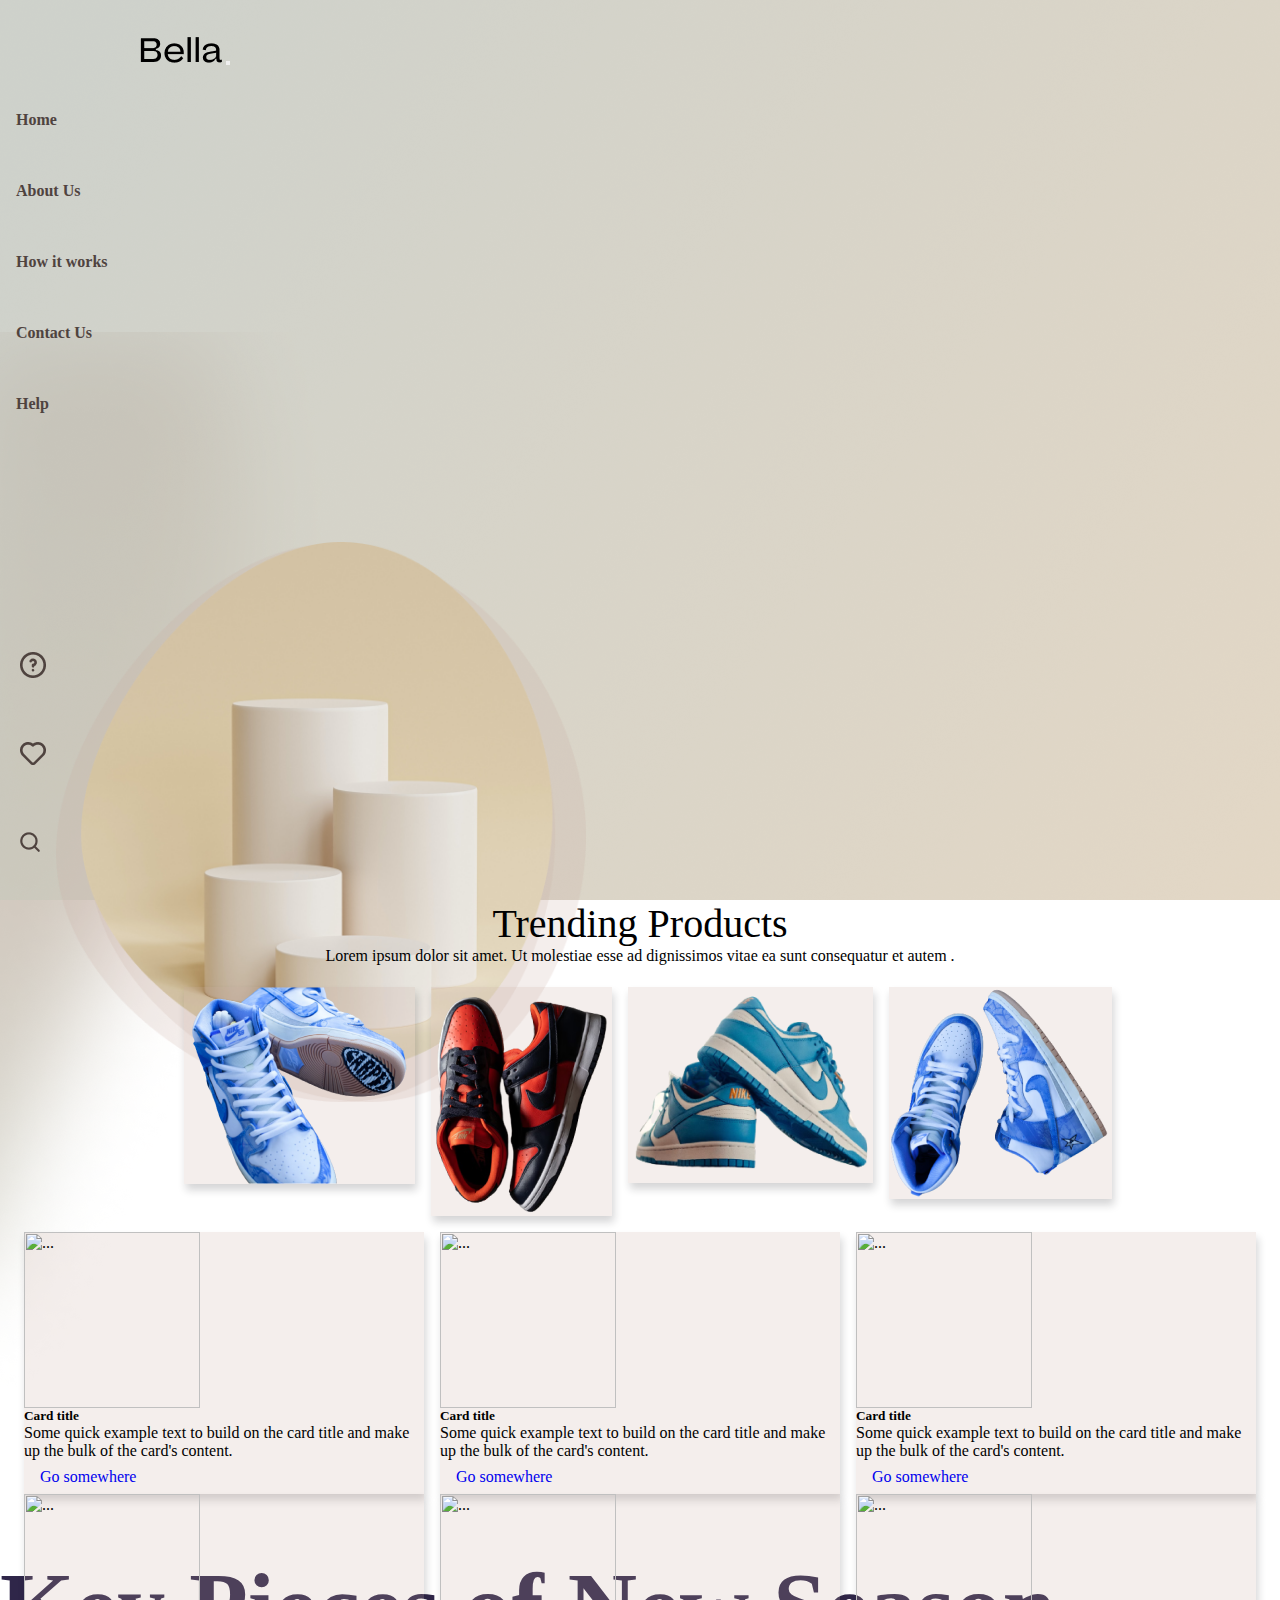
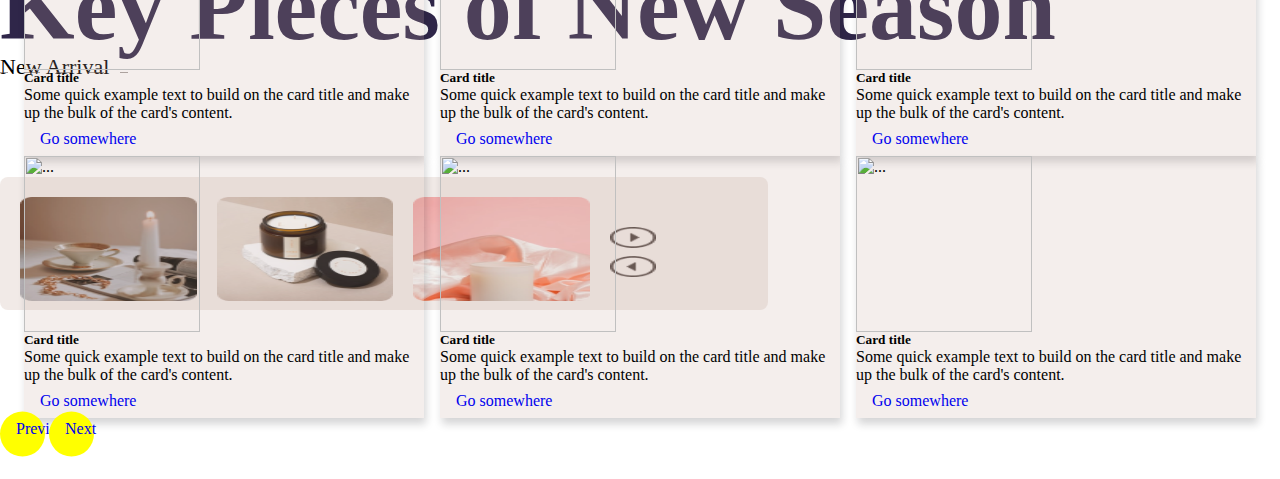
==== Figma-Task-1/index3.html @ 1d89f608 "Initialized" ====
<html lang="en">
<head>
    <meta charset="UTF-8">
    <meta http-equiv="X-UA-Compatible" content="IE=edge">
    <meta name="viewport" content="width=device-width, initial-scale=1.0">
    <link rel="stylesheet" href="./style.css">
<!-- <link href='https://unpkg.com/boxicons@2.1.2/css/boxicons.min.css' rel='stylesheet'> -->
<link href="https://cdn.jsdelivr.net/npm/bootstrap@5.0.2/dist/css/bootstrap.min.css" rel="stylesheet" integrity="sha384-EVSTQN3/azprG1Anm3QDgpJLIm9Nao0Yz1ztcQTwFspd3yD65VohhpuuCOmLASjC" crossorigin="anonymous">
<script src="https://cdn.jsdelivr.net/npm/bootstrap@5.0.2/dist/js/bootstrap.bundle.min.js" integrity="sha384-MrcW6ZMFYlzcLA8Nl+NtUVF0sA7MsXsP1UyJoMp4YLEuNSfAP+JcXn/tWtIaxVXM" crossorigin="anonymous"></script>
<script src="https://cdn.jsdelivr.net/npm/@popperjs/core@2.9.2/dist/umd/popper.min.js" integrity="sha384-IQsoLXl5PILFhosVNubq5LC7Qb9DXgDA9i+tQ8Zj3iwWAwPtgFTxbJ8NT4GN1R8p" crossorigin="anonymous"></script>
<script src="https://cdn.jsdelivr.net/npm/bootstrap@5.0.2/dist/js/bootstrap.min.js" integrity="sha384-cVKIPhGWiC2Al4u+LWgxfKTRIcfu0JTxR+EQDz/bgldoEyl4H0zUF0QKbrJ0EcQF" crossorigin="anonymous"></script>
<link href="http://fonts.cdnfonts.com/css/bigilla" rel="stylesheet">
<link href="http://fonts.cdnfonts.com/css/inter" rel="stylesheet">  
<title>Document</title>
</head>
<body>
<div class="container-fluid">
    <section class="section-bg">
        
        <header class="manu1">
            <nav class="navbar navbar-expand-lg navbar-light ">
                <div class="container-fluid">
                  <img class="bella navbar-brand" src="images/Bella.png">
                  <button style="margin-right:20px" class="navbar-toggler" type="button" data-bs-toggle="collapse" data-bs-target="#navbarSupportedContent" aria-controls="navbarSupportedContent" aria-expanded="false" aria-label="Toggle navigation">
                    <span class="navbar-toggler-icon"></span>
                  </button>
                  <div class="collapse navbar-collapse justify-content-end" id="navbarSupportedContent">
                   
                    <form class="d-flex ml-auto">
                        <ul class=" list navbar-nav  ml-auto">
                            <li class="nav-item">
                                <a class="nav-link" class="home">Home</a>
                              </li>
                            <li class="nav-item">
                                <a class="nav-link" class="about-us">About Us</a>
                              </li>
                              <li class="nav-item">
                                <a class="nav-link" class="reason-why">How it works</a>
                              </li>
        
                              <li class="nav-item">
                                <a class="nav-link" class="contact-us">Contact Us</a>
                              </li>
                              <li class="nav-item">
                                <a class="nav-link" class="help">Help</a>
                              </li>  
                          </ul>
                    </form>
                  </div>
                </div>
              </nav>
        </header>
        <div class="container-fluid">
                <div class="row">
                    <div class="col-xl-6 col-lg-6 col-md-6 col-sm-12 col-12">
                        <div class="section-left">
                            <div class="icon">
                                <div class="question-mark" > <img src="./images/Question.png" alt=""></div>
                                <div class="heart-mark">  <img src="./images/heart.png" alt=""></div>
                                <div class="search-mark"><img src="./images/search.png" alt=""></div>
                               
                              
                                

                            </div>
                            <div>
                                <div ><img class="main-img" src="./images/Group 349.png" alt=""></div>
                                
                            </div>
                            <img class="back-img-1" src="./images/Rectangle 2.png"   alt="">

                        </div>
                     
                    </div>
                   
                    <div class="  col-xl-6 col-lg-6 col-md-6 col-sm-12 col-12"> 
                        <div class="main-title">
                            <p>
                                Key Pieces of New Season
                            </p>
                        </div>
                        <!-- <img class="back-img-2" src="./images/backimg2.png" alt=""> -->
                        <div class="new-arrival">
                            <p>New Arrival</p>
                        </div>
                        <img class="line" src="./images/Line.png" alt="">
                        <div class="image3">
                            <img class="img1" src="./images/unsplash_8WC3ibi7MTg.png" alt="">
                            <img class="img2" src="./images/unsplash_B0G8xzwTVWc.png"  alt="">
                            <img class="img3" src="./images/unsplash_QftN8ELlGwo.png" alt="">
                            <img class="img4" src="./images/Group.png" alt="">
                        
                        </div>
                        
                    </div>
                </div>
        </div>
    </section>
</div>

<div class="container main2">
  <p class="trend-heading">Trending Products</p>
  <p class="trend-paragraph">Lorem ipsum dolor sit amet. Ut molestiae esse ad dignissimos vitae ea sunt consequatur et autem .</p>
</div>

<div class="cards-wrapper"> 
  <div class="card"></div>
  <div class="cards">
    <img class="card" src="./images/shoes1.png" class="card-img-top" alt="...">
   
  </div>
  <div class="cards">
    <img class="card" src="./images/shoes2.png" class="card-img-top" alt="...">
    
  </div>
  <div class="cards">
    <img class="card" src="./images/shoes3.png" class="card-img-top" alt="...">
    
  </div>
  <div class="cards">
    <img class="card" src="./images/shoes4.png" class="card-img-top" alt="...">
   
  </div>
</div>





<div id="carouselExampleControls" class="carousel slide" data-ride="carousel">
  <div class="carousel-inner">
    <div class="carousel-item active">
      <div class="cards-wrapper">
      <div class="card">
        <img src="..." class="card-img-top" alt="...">
        <div class="card-body">
          <h5 class="card-title">Card title</h5>
          <p class="card-text">Some quick example text to build on the card title and make up the bulk of the card's content.</p>
          <a href="#" class="btn btn-primary">Go somewhere</a>
        </div>
      </div>
      <div class="card d-none d-md-block">
        <img src="..." class="card-img-top" alt="...">
        <div class="card-body">
          <h5 class="card-title">Card title</h5>
          <p class="card-text">Some quick example text to build on the card title and make up the bulk of the card's content.</p>
          <a href="#" class="btn btn-primary">Go somewhere</a>
        </div>
      </div>
      <div class="card d-none d-md-block">
        <img src="..." class="card-img-top" alt="...">
        <div class="card-body">
          <h5 class="card-title">Card title</h5>
          <p class="card-text">Some quick example text to build on the card title and make up the bulk of the card's content.</p>
          <a href="#" class="btn btn-primary">Go somewhere</a>
        </div>
      </div>
    </div>
    </div>
    <div class="carousel-item">
      <div class="cards-wrapper">
        <div class="card">
          <img src="..." class="card-img-top" alt="...">
          <div class="card-body">
            <h5 class="card-title">Card title</h5>
            <p class="card-text">Some quick example text to build on the card title and make up the bulk of the card's content.</p>
            <a href="#" class="btn btn-primary">Go somewhere</a>
          </div>
        </div>
        <div class="card d-none d-md-block">
          <img src="..." class="card-img-top" alt="...">
          <div class="card-body">
            <h5 class="card-title">Card title</h5>
            <p class="card-text">Some quick example text to build on the card title and make up the bulk of the card's content.</p>
            <a href="#" class="btn btn-primary">Go somewhere</a>
          </div>
        </div>
        <div class="card d-none d-md-block">
          <img src="..." class="card-img-top" alt="...">
          <div class="card-body">
            <h5 class="card-title">Card title</h5>
            <p class="card-text">Some quick example text to build on the card title and make up the bulk of the card's content.</p>
            <a href="#" class="btn btn-primary">Go somewhere</a>
          </div>
        </div>
      </div>
    </div>
    <div class="carousel-item">
      <div class="cards-wrapper">
        <div class="card">
          <img src="..." class="card-img-top" alt="...">
          <div class="card-body">
            <h5 class="card-title">Card title</h5>
            <p class="card-text">Some quick example text to build on the card title and make up the bulk of the card's content.</p>
            <a href="#" class="btn btn-primary">Go somewhere</a>
          </div>
        </div>
        <div class="card d-none d-md-block">
          <img src="..." class="card-img-top" alt="...">
          <div class="card-body">
            <h5 class="card-title">Card title</h5>
            <p class="card-text">Some quick example text to build on the card title and make up the bulk of the card's content.</p>
            <a href="#" class="btn btn-primary">Go somewhere</a>
          </div>
        </div>
        <div class="card d-none d-md-block">
          <img src="..." class="card-img-top" alt="...">
          <div class="card-body">
            <h5 class="card-title">Card title</h5>
            <p class="card-text">Some quick example text to build on the card title and make up the bulk of the card's content.</p>
            <a href="#" class="btn btn-primary">Go somewhere</a>
          </div>
        </div>
      </div>
    </div>
  </div>
  <a class="carousel-control-prev" href="#carouselExampleControls" role="button" data-slide="prev">
    <span class="carousel-control-prev-icon" aria-hidden="true"></span>
    <span class="sr-only">Previous</span>
  </a>
  <a class="carousel-control-next" href="#carouselExampleControls" role="button" data-slide="next">
    <span class="carousel-control-next-icon" aria-hidden="true"></span>
    <span class="sr-only">Next</span>
  </a>
</div>


</body>
</html>
---- Figma-Task-1/style.css ----
* {
    margin: 0;
    padding: 0;
    box-sizing: border-box;
}
body{
    overflow-x: hidden;
}
@font-face {
    font-family: 'Inter';
    font-style: normal;
    font-weight: 400;
    src: local('Inter'), url('https://fonts.cdnfonts.com/s/19795/Inter-Regular.woff') format('woff');
}

@font-face {
    font-family: 'Inter';
    font-style: italic;
    font-weight: 400;
    src: local('Inter'), url('https://fonts.cdnfonts.com/s/19795/Inter-Italic.woff') format('woff');
}

@font-face {
    font-family: 'Inter';
    font-style: normal;
    font-weight: 100;
    src: local('Inter'), url('https://fonts.cdnfonts.com/s/19795/Inter-Thin-BETA.woff') format('woff');
}

@font-face {
    font-family: 'Bigilla';
    font-style: normal;
    font-weight: 400;
    src: local('Bigilla'), url('https://fonts.cdnfonts.com/s/34031/Bigilla.woff') format('woff');
}

@font-face {
    font-family: 'Bigilla';
    font-style: normal;
    font-weight: 700;
    src: local('Bigilla'), url('https://fonts.cdnfonts.com/s/34031/Bigilla-Bold.woff') format('woff');
}


.section-bg {
    background-image: url('./images/background.png');
    height: 900px;
  

}
.manu1{
padding-top: 37px;
}
.bella{
    margin-left:140px;
}
.rect{
    margin-top: -800px;
    z-index:1;
}

.section-left {
    display: flex;


}

.list {
    margin-right: 140px;
    
    
}
.list li{
    color:yellow;
}
.icon {
    margin-top: 160px;
    margin-left: 20px;

}

.question-mark {
    padding-top: 70px;
    padding-bottom: 45px;
    width: 26px;
    height: 26px
}

.heart-mark {
    padding-top: 45px;
    padding-bottom: 45px;
    width: 26px;
    height: 26px
}

.search-mark {
    padding-top: 45px;
    padding-bottom: 45px;
    width: 26px;
    height: 26px
}

.main-img {
    width: 530px;
    height: 560px;
    margin-left: 10px;
    margin-top: 120px;
}
.back-img-1{
    z-index: -1;
    margin-left: -620px;
    margin-top: -90px;
}
.back-img-2{
    z-index: -1;
    margin-top: -490px;
}
.main-title p {


    font-family: 'Bigilla';
    font-style: normal;
    font-weight: 700;
    font-size: 96px;
    line-height: 100px;
    margin-top: 160px;
    margin-left: 0px;

    /* or 104% */


    color: #2F2649;
}

.main2{
    text-align: center;
}
.trend-heading{
    font-size: 40px;
    font-family: 'Brasley';
}
.new-arrival p {
    width: 131px;
    height: 20px;
    font-family: 'Inter';
    font-style: normal;
    font-weight: 400;
    font-size: 22px;
    line-height: 20px;
    margin-left: 0px;
    
}
.trend-paragraph{
    font-family: 'Brasley';
font-style: normal;
font-size: 16px;

height: 40px;
text-align: center;
}
.nav-link {
    font-family: 'Montserrat';
font-style: normal;
font-weight: 700;
font-size: 16px;
line-height: 20px;
padding-top: 43px;
color: #4F433F !important; 

}
.nav-item{
    align-items: center;
}
.image3 {
    background: rgba(200, 172, 161, 0.26);
    border-radius: 8px;
    width: 60%;
    height: 133px;
    border-radius: 8px;
    display: flex;
    margin-left: 0px;
    margin-top: 100px;
}


.img1 {
    width: 23%;
    height: 104px;
    margin-top: 20px;
    margin-left: 20px
}
.line{
    margin-top: -5px;
   
}
.img2 {
    width: 23%;
    height: 104px;
    margin-top: 20px;
    margin-left: 20px
}

.img3 {
    width: 23%;
    height: 104px;
    margin-top: 20px;
    margin-left: 20px
}
.img4{
    width: 6%;
    height:50px;
    margin-top: 50px;
    margin-left: 20px
}
.container-fluid{
    width: 100%;
    padding-right: var(--bs-gutter-x, 0) !important;
    padding-left: var(--bs-gutter-x, 0) !important;
    margin-right: 0 !important;
    margin-left: 0 !important;
}
@media only screen and (max-width: 600px) {
    
.image3 {
    background: rgba(200, 172, 161, 0.26);
    border-radius: 8px;
    width: 90%;
    height: 143px;
    border-radius: 8px;
    display: flex;
    margin-left: 30px;
}
    .img1 {
        width: 24%;
        height: 104px;
        top: 620px;
        left: 782px;
        margin-top: 20px;
        margin-left: 20px
    }
    
    .img2 {
        width: 24%;
        height: 104px;
        top: 620px;
        left: 919px;
        margin-top: 20px;
        margin-left: 20px;
    }
    
    .img3 {
        width: 24%;
        height: 104px;
        top: 620px;
        left: 1056px;
        margin-top: 20px;
        margin-left: 20px;
    }
    .img4{
        width: 5%;
        height: 60px;
        margin-top: 40px;
        margin-left: 20px;
    }
    .new-arrival p{
        margin-left:30px
    }
    .main-img{

        width:300px;
        height:200px;
        margin-top: 30px;
        margin-left:-0.6px;
        padding-left:30px
    }
    .icon{
        margin-top: -20px;
        margin-left: 30px;
    }
    .line{
        margin-left: 30px;
    }
    .main-title{
        margin-top: -170px;
        margin-left: 30px;
    }
    .main-title p {


        font-family: 'Bigilla';
        font-style: normal;
        font-weight: 700;
        font-size: 66px;
        line-height: 60px;
        margin-top: 237px;
        margin-left: 0px;
    
        /* or 104% */
    
    
        color: #2F2649;
    }
    .back-img-1{
        display: none;
    }
    .back-img-2{
        display: none;
    }
    
}

.card{
    background: rgba(200, 172, 161, 0.2);
border-radius: 8px;
}

.cards-wrapper {
    display: flex;
    justify-content: center;
  }
  .card img {
    max-width: 100%;
    max-height: 100%;
  }

  .card {
    margin: 0 0.5em;
    box-shadow: 2px 6px 8px 0 rgba(22, 22, 26, 0.18);
    border: none;
    border-radius: 0;
  }
  .carousel-inner {
    padding: 1em;
  }

  .carousel-control-prev,
.carousel-control-next {
  background-color: yellow;
  width: 5vh;
  height: 5vh;
  border-radius: 50%;
  top: 50%;
  transform: translateY(-50%);
}
@media (min-width: 768px) {
    .card img {
      height: 11em;
    }
 }


 a {
    text-decoration: none;
    display: inline-block;
    padding: 8px 16px;
  }
  
  a:hover {
    background-color: #ddd;
    color: black;
  }
  
  .previous {
    background-color: #f1f1f1;
    color: black;
  }
  
  .next {
    background-color: #04AA6D;
    color: white;
  }
  
  .round {
    border-radius: 50%;
  }
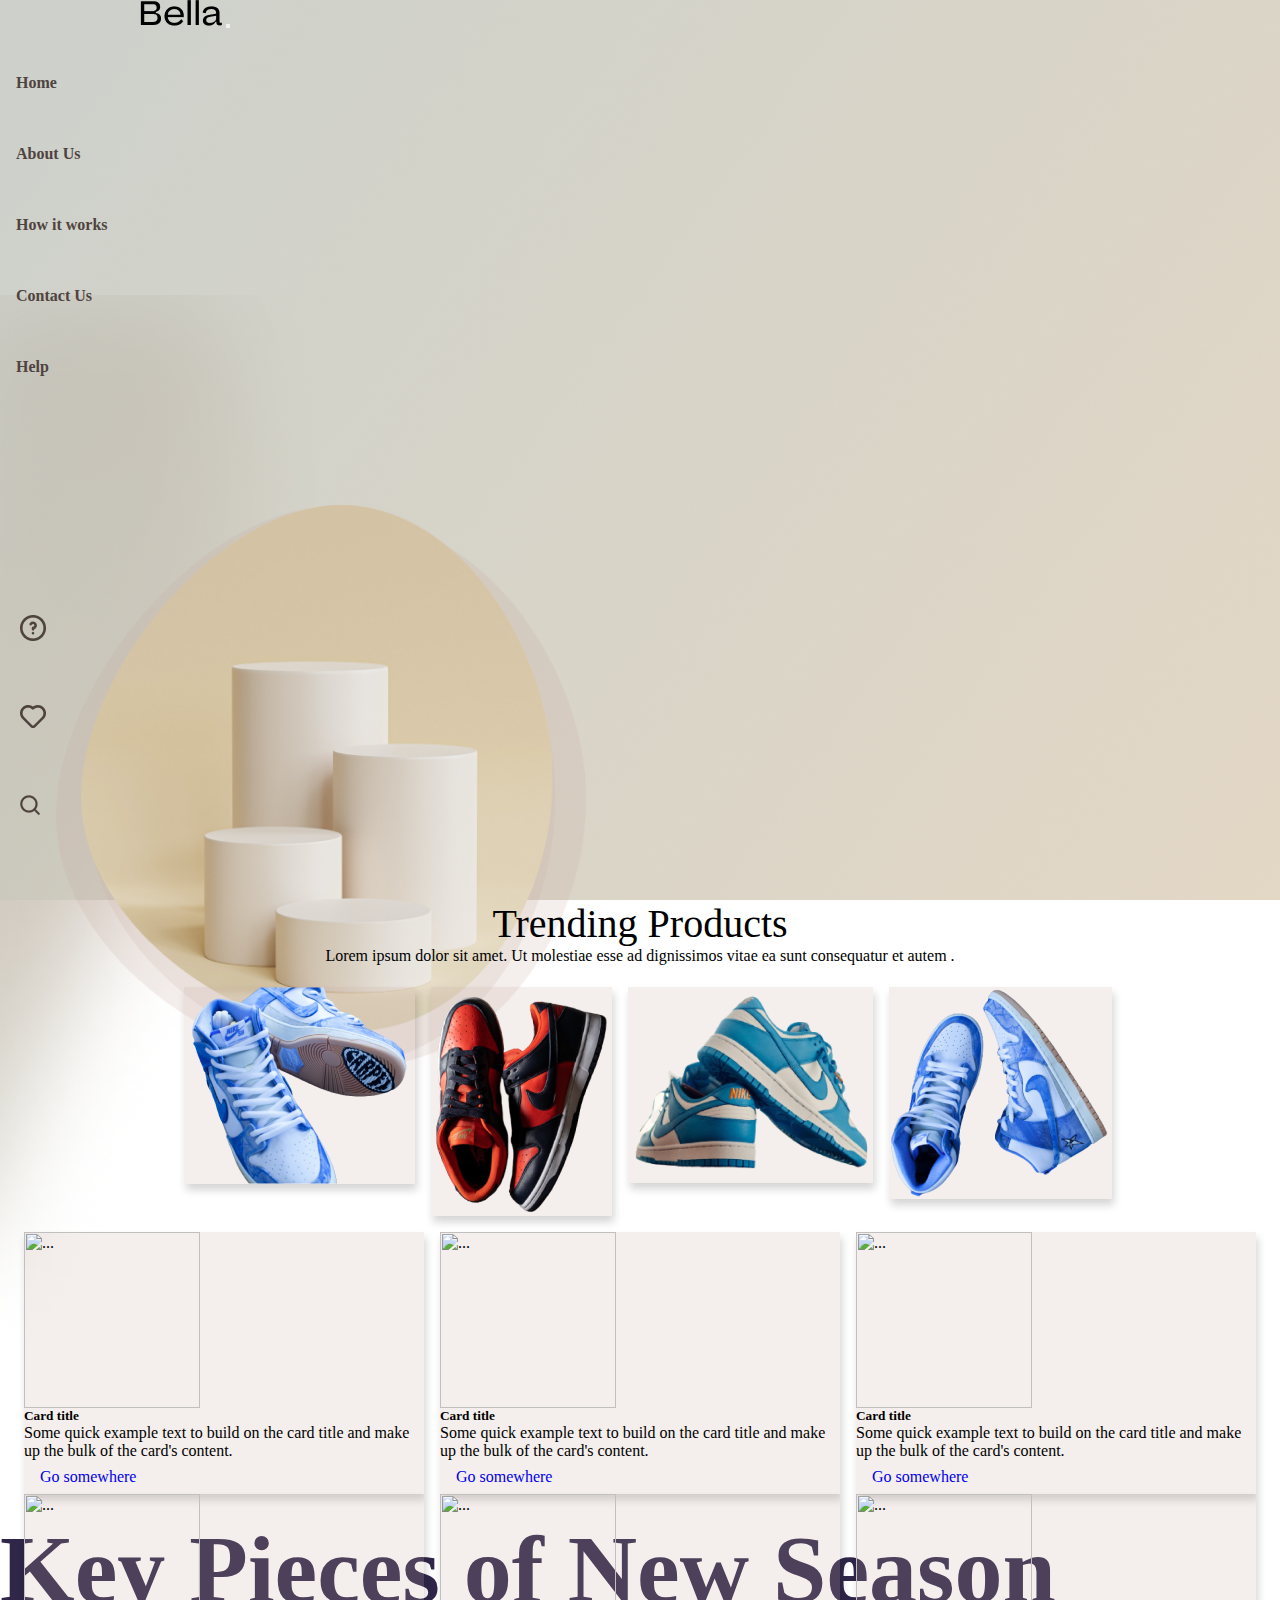
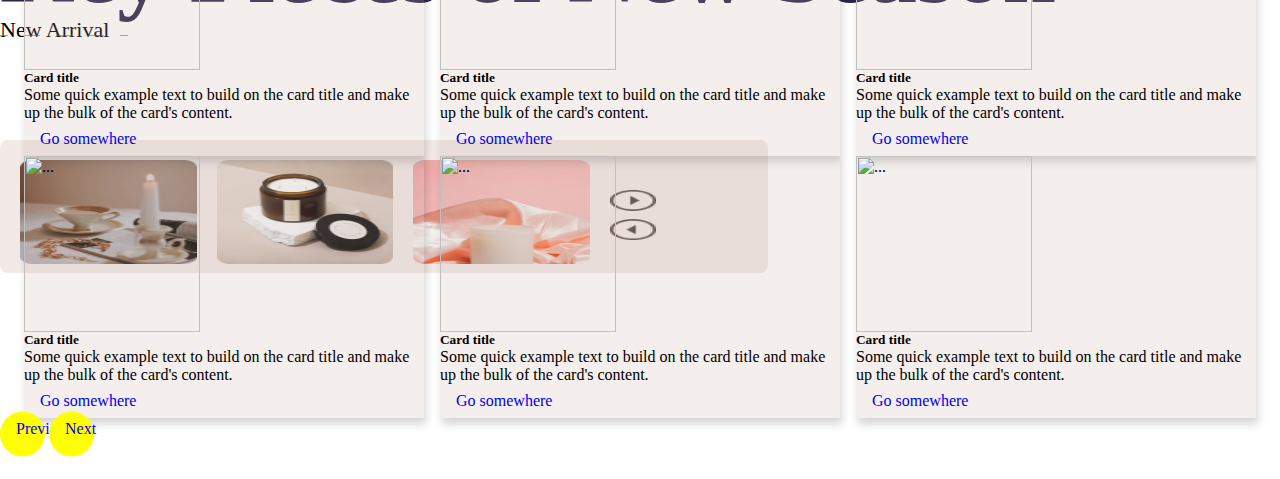
==== commit 05962b98: "Fixed" ====
--- a/Figma-Task-1/index3.html
+++ b/Figma-Task-1/index3.html
@@ -17,7 +17,7 @@
 <div class="container-fluid">
     <section class="section-bg">
         
-        <header class="manu1">
+        <header class="top-menu">
             <nav class="navbar navbar-expand-lg navbar-light ">
                 <div class="container-fluid">
                   <img class="bella navbar-brand" src="images/Bella.png">
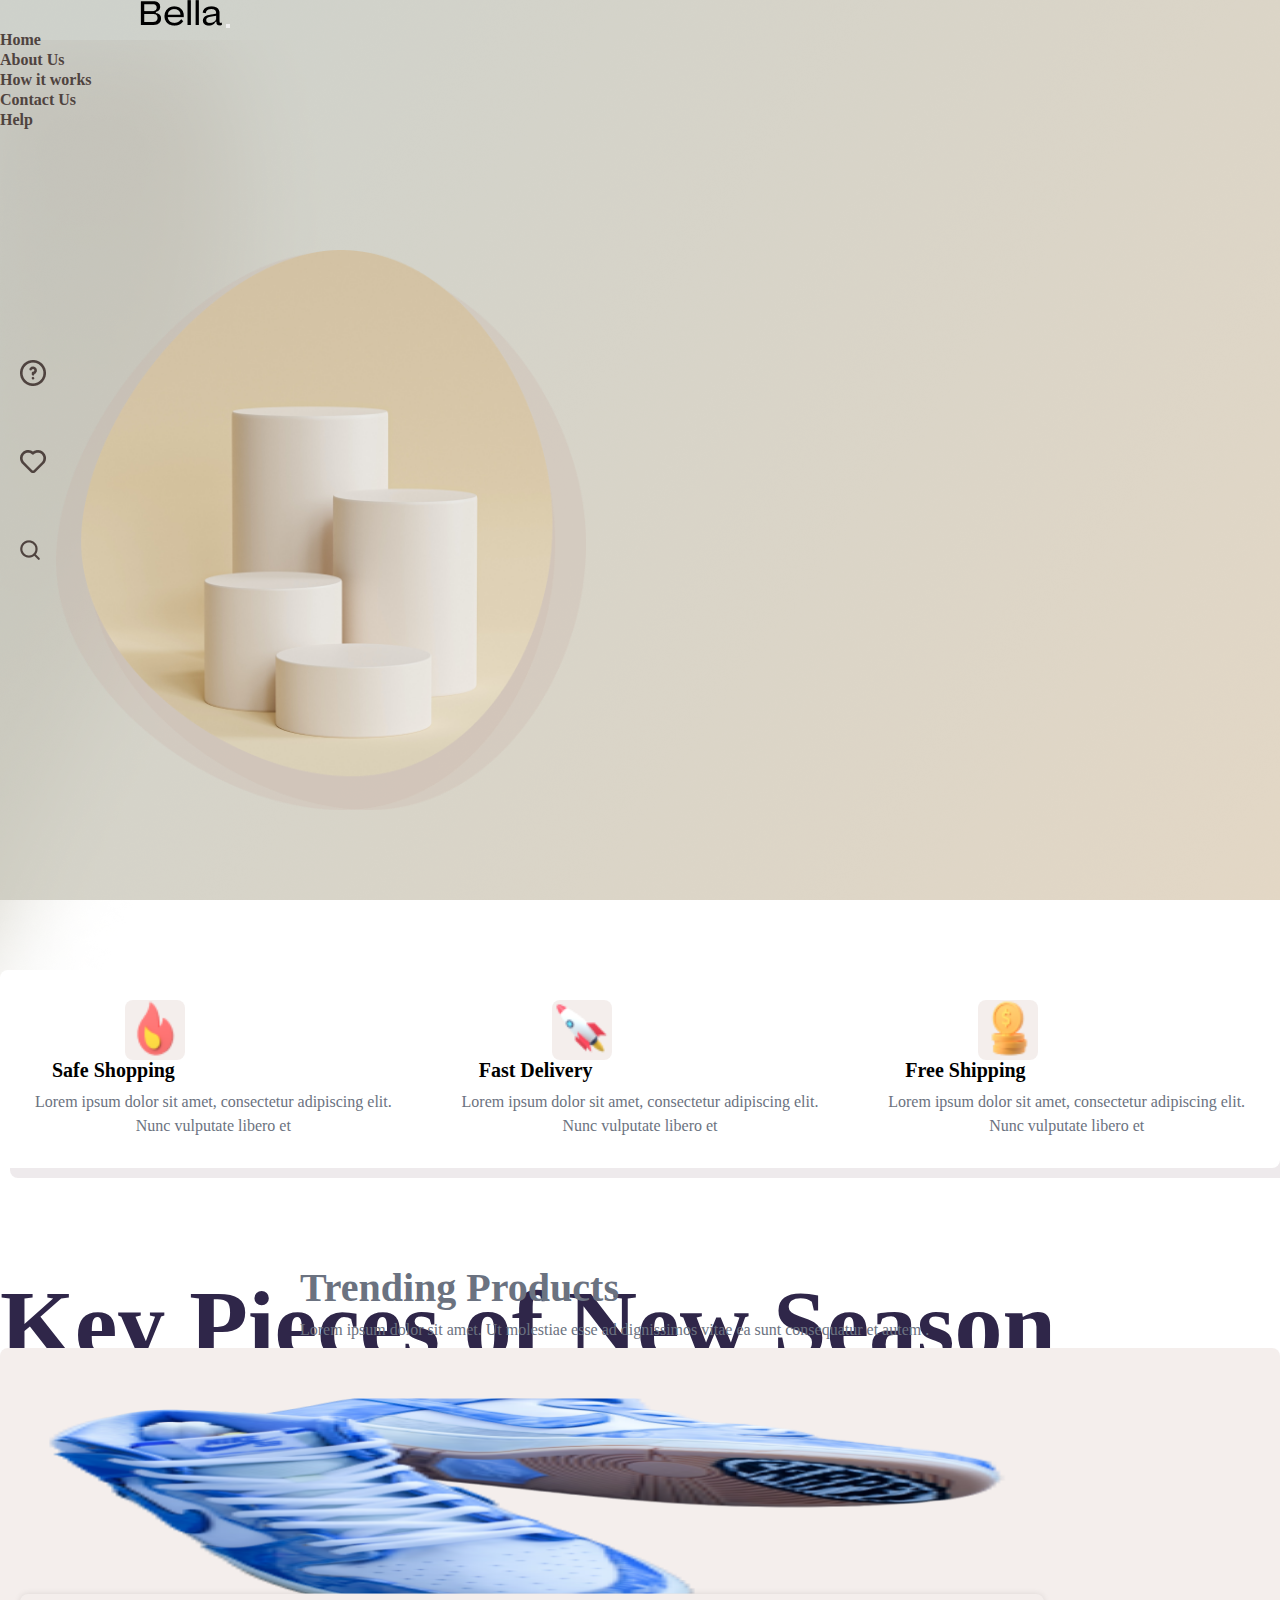
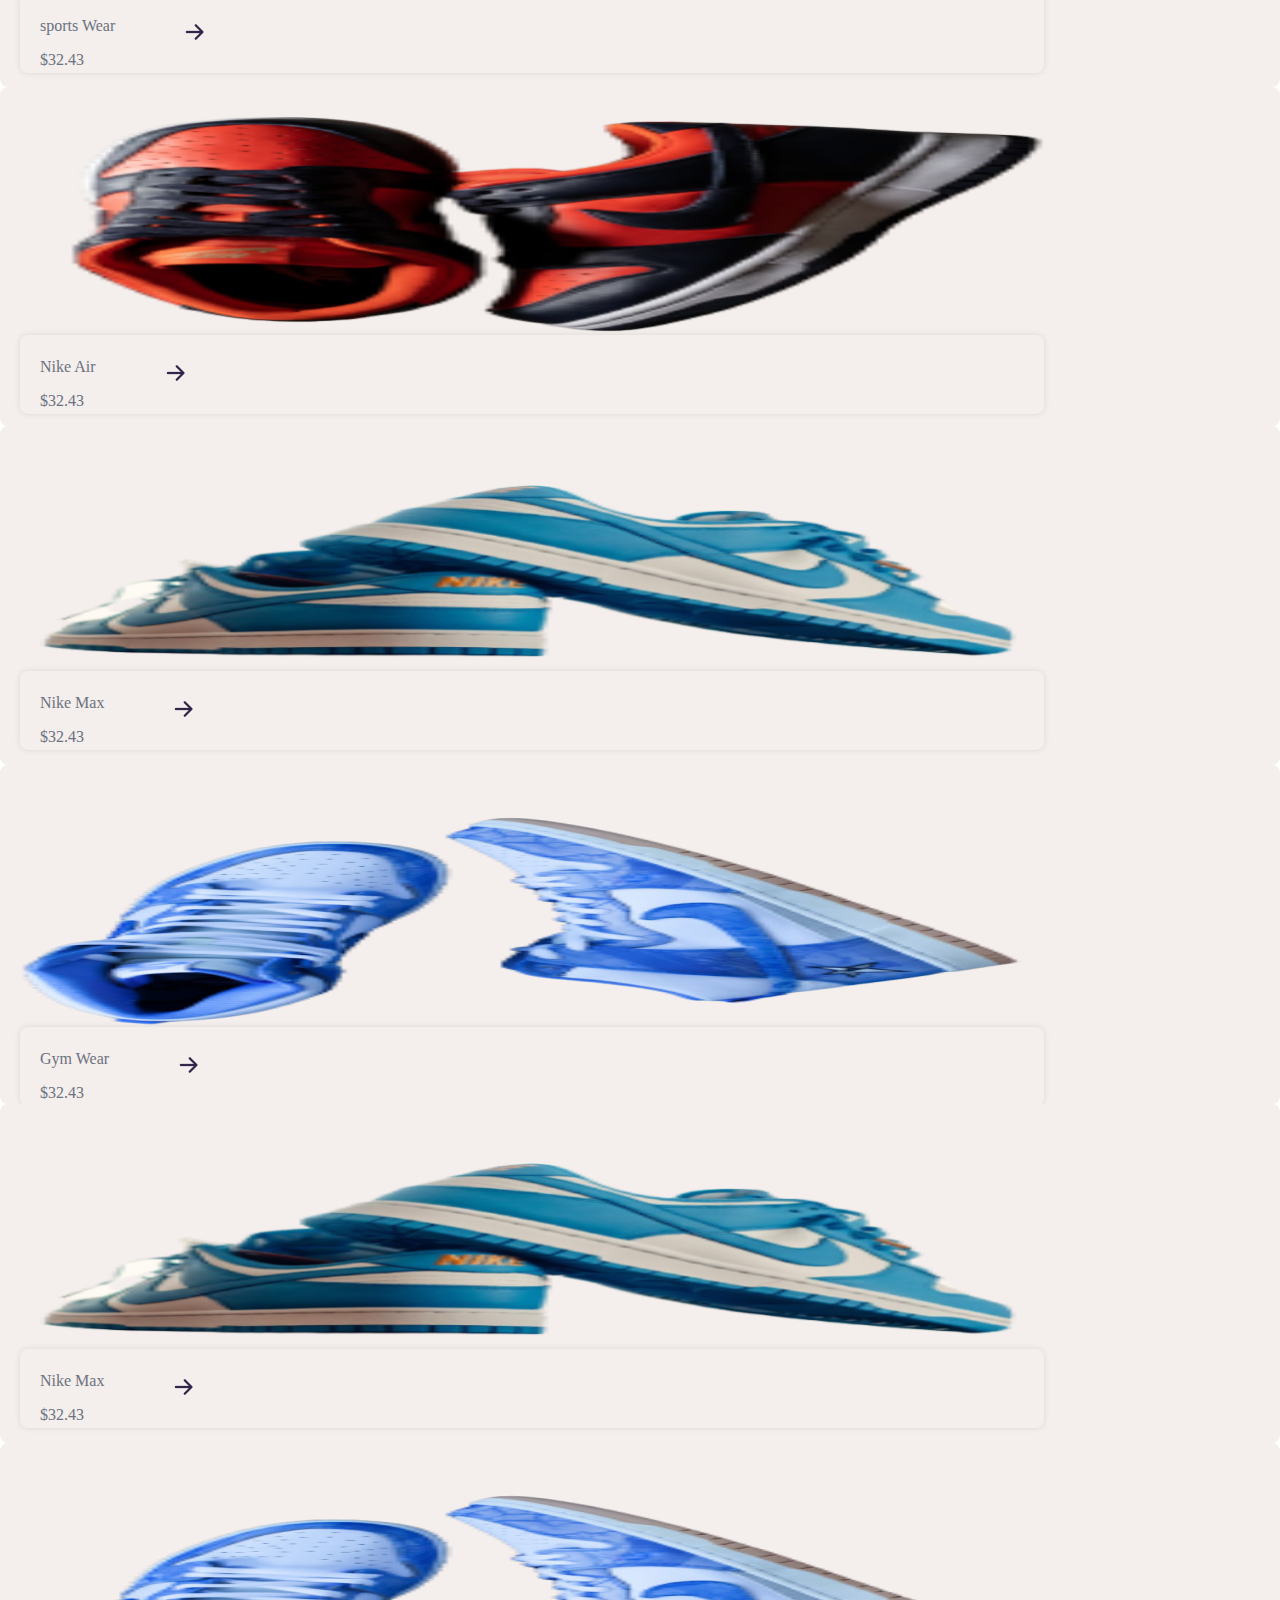
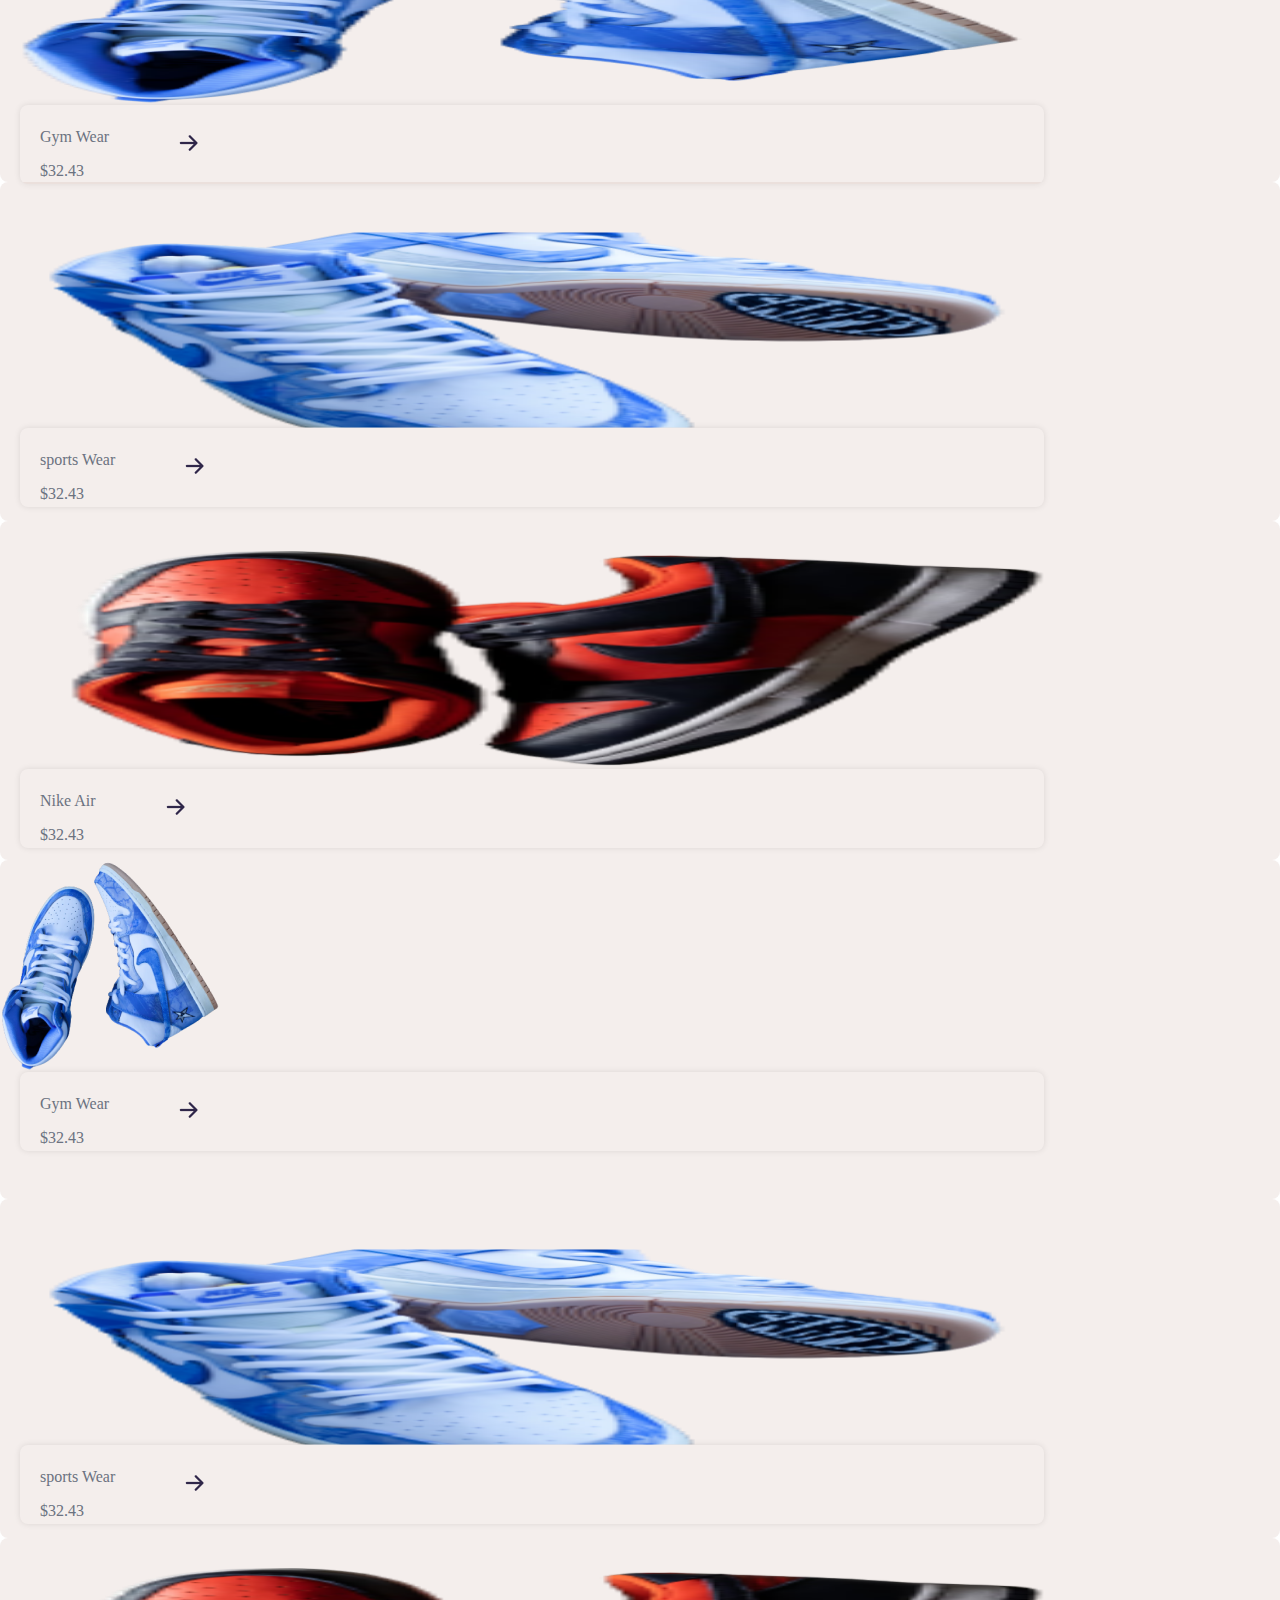
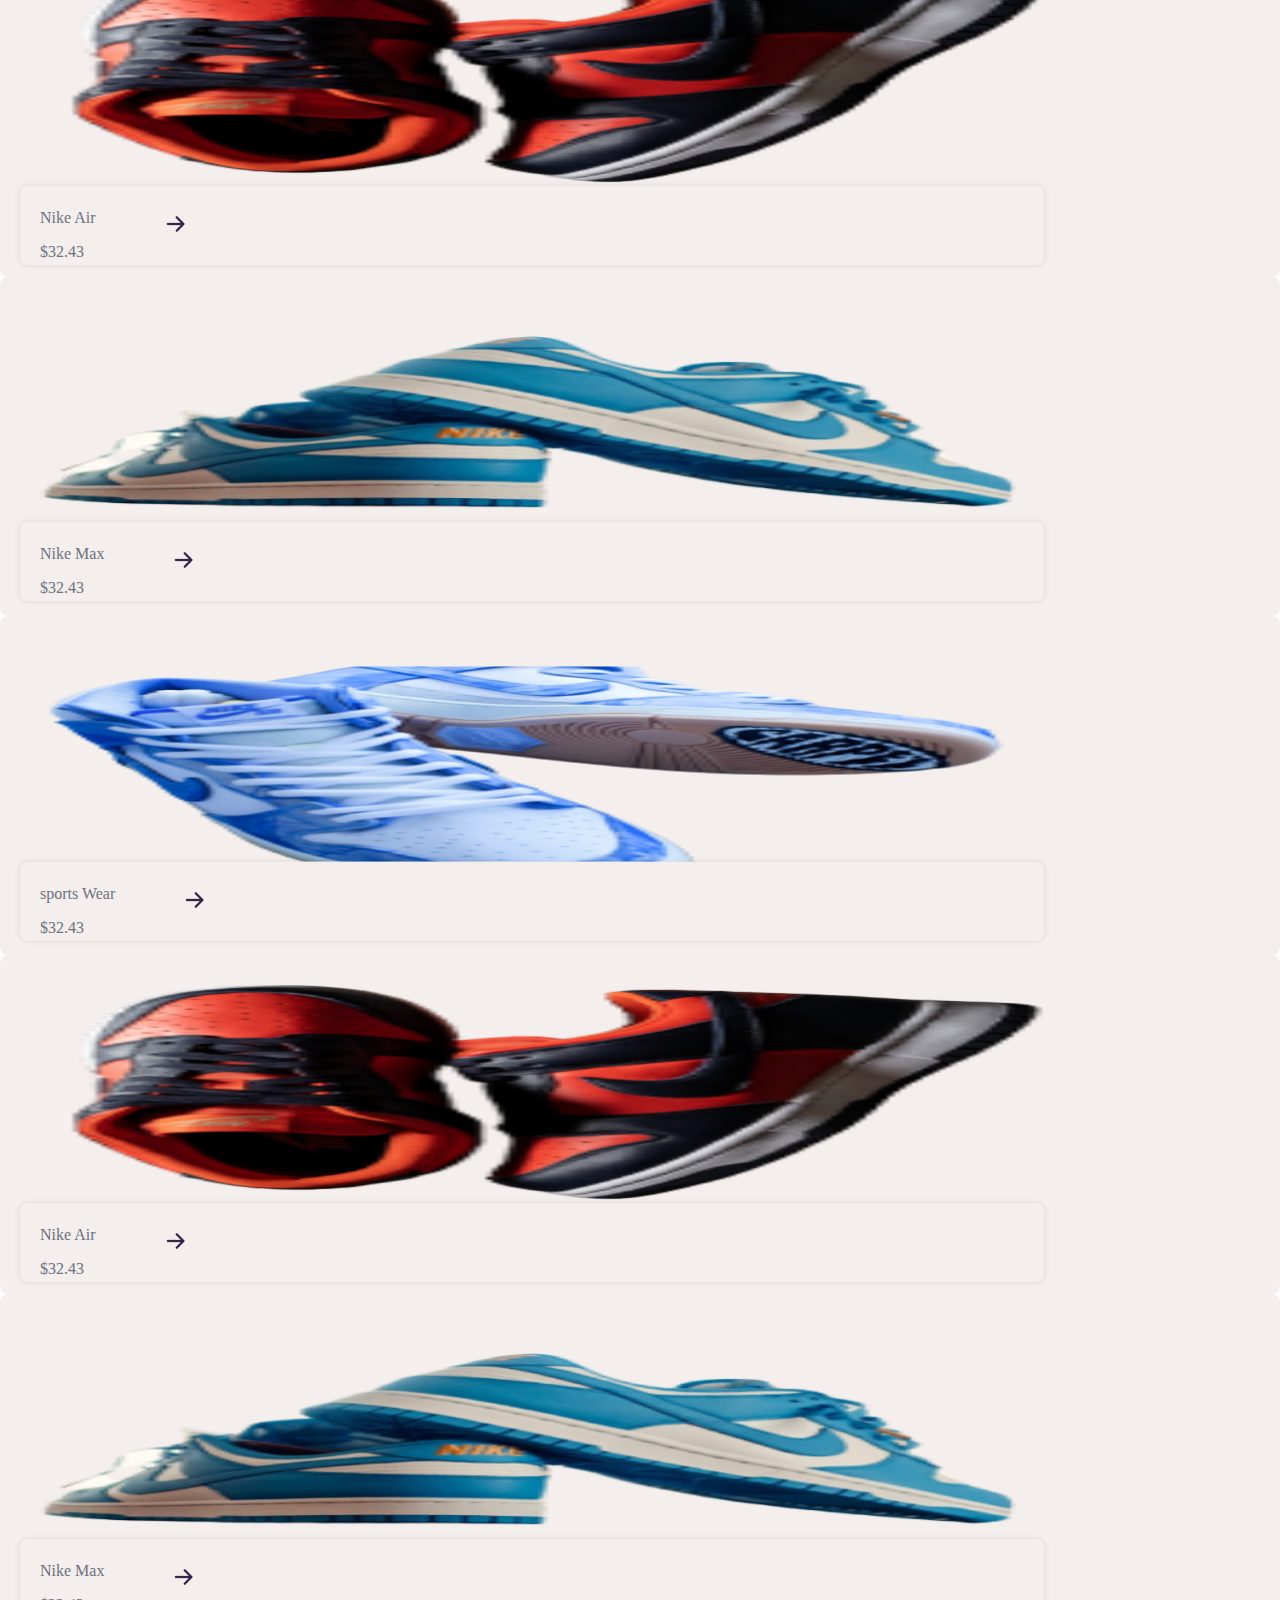
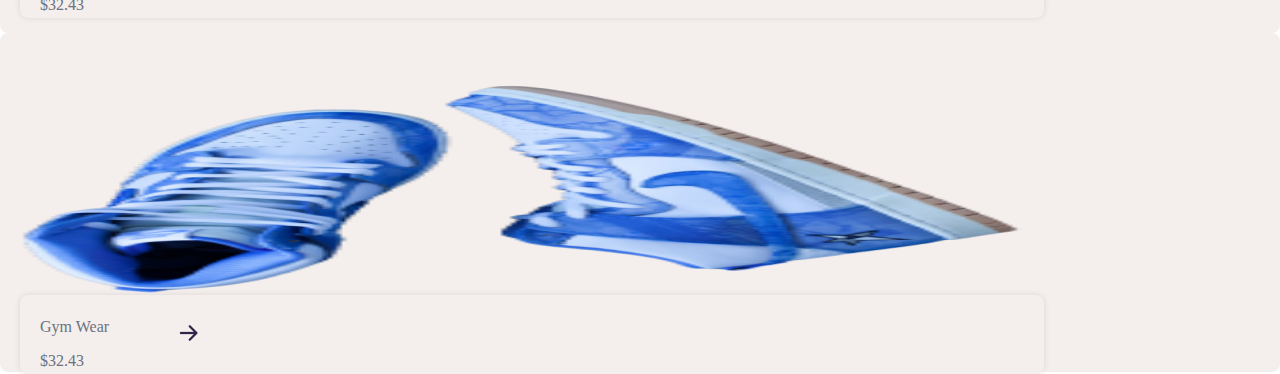
==== commit 1d6e2bac: "figma modifiy sec-1 and sec-2 complete" ====
--- a/Figma-Task-1/index3.html
+++ b/Figma-Task-1/index3.html
@@ -3,12 +3,17 @@
     <meta charset="UTF-8">
     <meta http-equiv="X-UA-Compatible" content="IE=edge">
     <meta name="viewport" content="width=device-width, initial-scale=1.0">
-    <link rel="stylesheet" href="./style.css">
+    <link rel="stylesheet" href="../Figma-Task-1/style.css">
+    <link rel="stylesheet" href="../Figma-Task-1/index.js">
+    <!-- <link rel="stylesheet" href="../Figma-Task-1/style2.css"> -->
 <!-- <link href='https://unpkg.com/boxicons@2.1.2/css/boxicons.min.css' rel='stylesheet'> -->
 <link href="https://cdn.jsdelivr.net/npm/bootstrap@5.0.2/dist/css/bootstrap.min.css" rel="stylesheet" integrity="sha384-EVSTQN3/azprG1Anm3QDgpJLIm9Nao0Yz1ztcQTwFspd3yD65VohhpuuCOmLASjC" crossorigin="anonymous">
 <script src="https://cdn.jsdelivr.net/npm/bootstrap@5.0.2/dist/js/bootstrap.bundle.min.js" integrity="sha384-MrcW6ZMFYlzcLA8Nl+NtUVF0sA7MsXsP1UyJoMp4YLEuNSfAP+JcXn/tWtIaxVXM" crossorigin="anonymous"></script>
 <script src="https://cdn.jsdelivr.net/npm/@popperjs/core@2.9.2/dist/umd/popper.min.js" integrity="sha384-IQsoLXl5PILFhosVNubq5LC7Qb9DXgDA9i+tQ8Zj3iwWAwPtgFTxbJ8NT4GN1R8p" crossorigin="anonymous"></script>
 <script src="https://cdn.jsdelivr.net/npm/bootstrap@5.0.2/dist/js/bootstrap.min.js" integrity="sha384-cVKIPhGWiC2Al4u+LWgxfKTRIcfu0JTxR+EQDz/bgldoEyl4H0zUF0QKbrJ0EcQF" crossorigin="anonymous"></script>
+<script src="./index.js"></script>
+<script src="jquery-3.6.0.min.js"></script>
+    <script src="https://ajax.googleapis.com/ajax/libs/jquery/3.6.0/jquery.min.js"></script>
 <link href="http://fonts.cdnfonts.com/css/bigilla" rel="stylesheet">
 <link href="http://fonts.cdnfonts.com/css/inter" rel="stylesheet">  
 <title>Document</title>
@@ -98,12 +103,52 @@
     </section>
 </div>
 
+<section class="qualities-box">
+  <div class="container-fluid">
+      <div class="row">
+        <div class="col-xl-2 col-lg-2 col-md-2 col-sm-12 col-12">
+          
+        </div>
+  
+        <div class="col-xl-8 col-lg-8 col-md-8 col-sm-12 col-12" >
+            <div class="info-1">
+              <div  class="images" ><img src="../Figma-Task-1/images/fireEmoji.png" alt="" class="info1">  
+               <div> <h1 class="heading">Safe Shopping</h1></div>
+                <div><p>Lorem ipsum dolor sit amet, consectetur adipiscing elit. Nunc vulputate libero et</p></div>
+              </div>
+           
+             
+
+             
+
+              <div ><img src="../Figma-Task-1/images/planEmojipng.png" alt="" class="info1">
+                <div><h1 class="heading">Fast Delivery</h1></div>
+                <div><p>Lorem ipsum dolor sit amet, consectetur adipiscing elit. Nunc vulputate libero et</p></div>
+              </diV>
+
+              <div ><img src="../Figma-Task-1/images/coinEmojipng.png" alt="" class="info1"> 
+              <div><h1 class="heading">Free Shipping</h1></div>
+              <div><p>Lorem ipsum dolor sit amet, consectetur adipiscing elit. Nunc vulputate libero et</p></div>
+              </div>
+           </div>
+       
+        </div>
+        <div class="col-xl-2 col-lg-2 col-md-2 col-sm-12 col-12">
+          
+      </div>
+
+    </div>
+  
+  </div>
+</section> 
+
+
 <div class="container main2">
   <p class="trend-heading">Trending Products</p>
   <p class="trend-paragraph">Lorem ipsum dolor sit amet. Ut molestiae esse ad dignissimos vitae ea sunt consequatur et autem .</p>
 </div>
 
-<div class="cards-wrapper"> 
+<!-- <div class="cards-wrapper"> 
   <div class="card"></div>
   <div class="cards">
     <img class="card" src="./images/shoes1.png" class="card-img-top" alt="...">
@@ -121,108 +166,395 @@
     <img class="card" src="./images/shoes4.png" class="card-img-top" alt="...">
    
   </div>
+</div> -->
+<!-- 
+<div class="container">
+  <div class=" cards " style="display: flex">
+    <div class="first-card" style="
+    width: 266.03px;
+    height: 339.49px;background: rgba(200, 172, 161, 0.2);
+border-radius: 8px;" >
+ 
+      <img src="./images/shoes1.png" alt="">
+    </div>
+    <div class="card" style="
+    width: 266.03px;
+    height: 339.49px;background: rgba(200, 172, 161, 0.2);
+border-radius: 8px;">
+      <img src="./images/shoes1.png" alt="">
+    </div>
+    <div class="card" style="
+    width: 266.03px;
+    height: 339.49px;background: rgba(200, 172, 161, 0.2);
+border-radius: 8px;">
+      <img src="./images/shoes1.png" alt="">
+    </div>
+    <div class="card" style="
+    width: 266.03px;
+    height: 339.49px;background: rgba(200, 172, 161, 0.2);
+border-radius: 8px;">
+      <img src="./images/shoes1.png" alt="">
+    </div>
+  </div>
+</div> -->
+<div class="container ">
+  <div class="row">
+    
+    <div class="  col-xl-10 col-lg-10 col-md-10 col-sm-10 col-10">
+      <div class="  col-xl-10 col-lg-10 col-md-10 col-sm-10 col-10">
+        <div id="carouselExampleControls" class="carousel slide" data-bs-ride="carousel">
+          <div class=" carousel-inner">
+            <div class="carousel-item active">
+        
+              <div class="card" >
+                <!-- <img src="../Figma-Task-1/images/shoes5.png" style="background-color:yellow;width:20%" class="card-img-top" alt="...">
+                <div class="card-body">
+                 
+                </div> -->
+                <div class="container">
+                  <div class="row">
+                    <div class="col-xl-3 col-lg-3 col-md-3 col-sm-3 col-3" >
+                      <div class="card-back">
+                        <img class="first-shoes" src="../Figma-Task-1/images/shoes1.png" alt="...">
+                        <div class="inner-card-div">
+                          <div class="price">
+                            <p>sports Wear</p>
+                            <p>$32.43</p>
+        
+                          </div>
+                          <div class="errow">
+                            <img src="../Figma-Task-1/images/arrow.png" alt="">
+                          </div>
+                        </div>
+                      </div>
+                    
+                    </div>
+                    <div class="col-xl-3 col-lg-3 col-md-3 col-sm-3 col-3" >
+                      <div class="card-back">
+                        <img class="shoes-second" src="../Figma-Task-1/images/shoes2.png"  alt="...">
+                        <div class="inner-card-div">
+                          <div class="price">
+                            <p>Nike Air</p>
+                            <p>$32.43</p>
+        
+                          </div>
+                          <div class="errow">
+                            <img src="../Figma-Task-1/images/arrow.png" alt="">
+                          </div>
+                        </div>
+        
+                      </div>
+                     
+                    </div>
+                    <div class="col-xl-3 col-lg-3 col-md-3 col-sm-3 col-3" >
+                      <div class="card-back">
+                        <img class="shoes-third" src="../Figma-Task-1/images/shoes3.png"  alt="...">
+                        <div class="inner-card-div">
+                          <div class="price">
+                            <p>Nike Max</p>
+                            <p>$32.43</p>
+        
+                          </div>
+                          <div class="errow">
+                            <img src="../Figma-Task-1/images/arrow.png" alt="">
+                          </div>
+                        </div>
+                      </div>
+                      
+                    </div>
+                    <div class="col-xl-3 col-lg-3 col-md-3 col-sm-3 col-3" >
+                      <div class="card-back">
+                        <img class="shoes-fourth" src="../Figma-Task-1/images/shoes4.png"  alt="...">
+                        <div class="inner-card-div">
+                          <div class="price">
+                            <p>Gym Wear</p>
+                            <p>$32.43</p>
+        
+                          </div>
+                          <div class="errow">
+                            <img src="../Figma-Task-1/images/arrow.png" alt="">
+                          </div>
+                        </div>
+                      </div>
+                     
+                    </div>
+                  </div>
+                </div>
+              </div>
+            </div>
+           
+            <div class="carousel-item">
+              <div class="card">
+                <div class="container">
+                  <div class="row">
+                    <div class="col-xl-3 col-lg-3 col-md-3 col-sm-3 col-3" >
+                      <div class="card-back">
+                        <img class="shoes-third" src="../Figma-Task-1/images/shoes3.png" alt="...">
+                        <div class="inner-card-div">
+                          <div class="price">
+                            <p>Nike Max</p>
+                            <p>$32.43</p>
+        
+                          </div>
+                          <div class="errow">
+                            <img src="../Figma-Task-1/images/arrow.png" alt="">
+                          </div>
+                        </div>
+        
+                      </div>
+                    
+                    </div>
+                    <div class="col-xl-3 col-lg-3 col-md-3 col-sm-3 col-3" >
+                      <div class="card-back">
+                        <img class="shoes-fourth" src="../Figma-Task-1/images/shoes4.png"  alt="...">
+                        <div class="inner-card-div">
+                          <div class="price">
+                            <p>Gym Wear</p>
+                            <p>$32.43</p>
+        
+                          </div>
+                          <div class="errow">
+                            <img src="../Figma-Task-1/images/arrow.png" alt="">
+                          </div>
+                        </div>
+                      </div>
+                     
+                    </div>
+                    <div class="col-xl-3 col-lg-3 col-md-3 col-sm-3 col-3" >
+                    <div class="card-back">
+                      <img class="first-shoes" src="../Figma-Task-1/images/shoes1.png"  alt="...">
+                      <div class="inner-card-div">
+                        <div class="price">
+                          <p>sports Wear</p>
+                          <p>$32.43</p>
+        
+                        </div>
+                        <div class="errow">
+                          <img src="../Figma-Task-1/images/arrow.png" alt="">
+                        </div>
+                      </div>
+                    </div>
+                      
+                    </div>
+                    <div class="col-xl-3 col-lg-3 col-md-3 col-sm-3 col-3" >
+                      <div class="card-back">
+                        <img class="shoes-second" src="../Figma-Task-1/images/shoes2.png"  alt="...">
+                        <div class="inner-card-div">
+                          <div class="price">
+                            <p>Nike Air</p>
+                            <p>$32.43</p>
+        
+                          </div>
+                          <div class="errow">
+                            <img src="../Figma-Task-1/images/arrow.png" alt="">
+                          </div>
+                        </div>
+                      </div>
+                     
+                    </div>
+                  </div>
+                </div>
+              </div>
+            </div>
+            <div class="carousel-item">
+              <div class="card">
+                <div class="container">
+                  <div class="row">
+                    <div class="col-xl-3 col-lg-3 col-md-3 col-sm-3 col-3" >
+                      <div class="card-back">
+                        <img clas="shoes-fourth" src="../Figma-Task-1/images/shoes4.png"   alt="...">
+                        <div class="inner-card-div">
+                          <div class="price">
+                            <p>Gym Wear</p>
+                            <p>$32.43</p>
+        
+                          </div>
+                          <div class="errow">
+                            <img src="../Figma-Task-1/images/arrow.png" alt="">
+                          </div>
+                        </div>
+                      </div>
+                     
+                    </div>
+                    <div class="col-xl-3 col-lg-3 col-md-3 col-sm-3 col-3" >
+                      <div class="card-back">
+                        <img class="first-shoes" src="../Figma-Task-1/images/shoes1.png"  alt="...">
+                        <div class="inner-card-div">
+                          <div class="price">
+                            <p>sports Wear</p>
+                            <p>$32.43</p>
+        
+                          </div>
+                          <div class="errow">
+                            <img src="../Figma-Task-1/images/arrow.png" alt="">
+                          </div>
+                        </div>
+                      </div>
+                     
+                    </div>
+                    <div class="col-xl-3 col-lg-3 col-md-3 col-sm-3 col-3" >
+                      <div class="card-back">
+                        <img class="shoes-second" src="../Figma-Task-1/images/shoes2.png" alt="...">
+                        <div class="inner-card-div">
+                          <div class="price">
+                            <p>Nike Air</p>
+                            <p>$32.43</p>
+        
+                          </div>
+                          <div class="errow">
+                            <img src="../Figma-Task-1/images/arrow.png" alt="">
+                          </div>
+                        </div>
+                      </div>
+                     
+                    </div>
+                    <div class="col-xl-3 col-lg-3 col-md-3 col-sm-3 col-3" >
+                      <div class="card-back">
+                        <img class="shoes-third" src="../Figma-Task-1/images/shoes3.png" alt="...">
+                        <div class="inner-card-div">
+                          <div class="price">
+                            <p>Nike Max</p>
+                            <p>$32.43</p>
+        
+                          </div>
+                          <div class="errow">
+                            <img src="../Figma-Task-1/images/arrow.png" alt="">
+                          </div>
+                        </div>
+                      </div>
+                      
+                    </div>
+                  </div>
+                </div>
+              </div>
+            </div>
+            <div class="carousel-item">
+              <div class="card" >
+                <div class="container">
+                  <div class="row">
+                    <div class="col-xl-3 col-lg-3 col-md-3 col-sm-3 col-3" >
+                      <div class="card-back"  >
+                        <img class="first-shoes" src="../Figma-Task-1/images/shoes1.png" alt="...">
+                        <div class="inner-card-div">
+                          <div class="price">
+                            <p>sports Wear</p>
+                            <p>$32.43</p>
+        
+                          </div>
+                          <div class="errow">
+                            <img src="../Figma-Task-1/images/arrow.png" alt="">
+                          </div>
+                        </div>
+                      </div>
+                     
+                    </div>
+                    <div class="col-xl-3 col-lg-3 col-md-3 col-sm-3 col-3" >
+                      <div class="card-back">
+                        <img  class="shoes-second" src="../Figma-Task-1/images/shoes2.png"alt="...">
+                        <div class="inner-card-div">
+                          <div class="price">
+                            <p>Nike Air</p>
+                            <p>$32.43</p>
+        
+                          </div>
+                          <div class="errow">
+                            <img src="../Figma-Task-1/images/arrow.png" alt="">
+                          </div>
+                        </div>
+                      </div>
+                      
+                    </div>
+                    <div class="col-xl-3 col-lg-3 col-md-3 col-sm-3 col-3" >
+                      <div class="card-back">
+                        <img class="shoes-third" src="../Figma-Task-1/images/shoes3.png"  alt="...">
+                        <div class="inner-card-div">
+                          <div class="price">
+                            <p>Nike Max</p>
+                            <p>$32.43</p>
+        
+                          </div>
+                          <div class="errow">
+                            <img src="../Figma-Task-1/images/arrow.png" alt="">
+                          </div>
+                        </div>
+        
+                      </div>
+                     
+                    </div>
+                    <div class="col-xl-3 col-lg-3 col-md-3 col-sm-3 col-3" >
+                      <div class="card-back">
+                        <img class="shoes-fourth" src="../Figma-Task-1/images/shoes4.png"  alt="...">
+                        <div class="inner-card-div">
+                          <div class="price">
+                            <p>Gym Wear</p>
+                            <p>$32.43</p>
+        
+                          </div>
+                          <div class="errow">
+                            <img src="../Figma-Task-1/images/arrow.png" alt="">
+                          </div>
+                        </div>
+                      
+                      </div>
+                     
+                    </div>
+                  </div>
+                </div>
+              </div>
+            </div>
+          </div>
+         
+    
+        </div>
+      
+      
+      </div>
+
+    </div>
+ 
+
+   
+  </div>
 </div>
 
 
-
-
-
-<div id="carouselExampleControls" class="carousel slide" data-ride="carousel">
-  <div class="carousel-inner">
-    <div class="carousel-item active">
-      <div class="cards-wrapper">
-      <div class="card">
-        <img src="..." class="card-img-top" alt="...">
-        <div class="card-body">
-          <h5 class="card-title">Card title</h5>
-          <p class="card-text">Some quick example text to build on the card title and make up the bulk of the card's content.</p>
-          <a href="#" class="btn btn-primary">Go somewhere</a>
-        </div>
-      </div>
-      <div class="card d-none d-md-block">
-        <img src="..." class="card-img-top" alt="...">
-        <div class="card-body">
-          <h5 class="card-title">Card title</h5>
-          <p class="card-text">Some quick example text to build on the card title and make up the bulk of the card's content.</p>
-          <a href="#" class="btn btn-primary">Go somewhere</a>
-        </div>
-      </div>
-      <div class="card d-none d-md-block">
-        <img src="..." class="card-img-top" alt="...">
-        <div class="card-body">
-          <h5 class="card-title">Card title</h5>
-          <p class="card-text">Some quick example text to build on the card title and make up the bulk of the card's content.</p>
-          <a href="#" class="btn btn-primary">Go somewhere</a>
-        </div>
-      </div>
-    </div>
-    </div>
-    <div class="carousel-item">
-      <div class="cards-wrapper">
-        <div class="card">
-          <img src="..." class="card-img-top" alt="...">
-          <div class="card-body">
-            <h5 class="card-title">Card title</h5>
-            <p class="card-text">Some quick example text to build on the card title and make up the bulk of the card's content.</p>
-            <a href="#" class="btn btn-primary">Go somewhere</a>
-          </div>
-        </div>
-        <div class="card d-none d-md-block">
-          <img src="..." class="card-img-top" alt="...">
-          <div class="card-body">
-            <h5 class="card-title">Card title</h5>
-            <p class="card-text">Some quick example text to build on the card title and make up the bulk of the card's content.</p>
-            <a href="#" class="btn btn-primary">Go somewhere</a>
-          </div>
-        </div>
-        <div class="card d-none d-md-block">
-          <img src="..." class="card-img-top" alt="...">
-          <div class="card-body">
-            <h5 class="card-title">Card title</h5>
-            <p class="card-text">Some quick example text to build on the card title and make up the bulk of the card's content.</p>
-            <a href="#" class="btn btn-primary">Go somewhere</a>
-          </div>
-        </div>
-      </div>
-    </div>
-    <div class="carousel-item">
-      <div class="cards-wrapper">
-        <div class="card">
-          <img src="..." class="card-img-top" alt="...">
-          <div class="card-body">
-            <h5 class="card-title">Card title</h5>
-            <p class="card-text">Some quick example text to build on the card title and make up the bulk of the card's content.</p>
-            <a href="#" class="btn btn-primary">Go somewhere</a>
-          </div>
-        </div>
-        <div class="card d-none d-md-block">
-          <img src="..." class="card-img-top" alt="...">
-          <div class="card-body">
-            <h5 class="card-title">Card title</h5>
-            <p class="card-text">Some quick example text to build on the card title and make up the bulk of the card's content.</p>
-            <a href="#" class="btn btn-primary">Go somewhere</a>
-          </div>
-        </div>
-        <div class="card d-none d-md-block">
-          <img src="..." class="card-img-top" alt="...">
-          <div class="card-body">
-            <h5 class="card-title">Card title</h5>
-            <p class="card-text">Some quick example text to build on the card title and make up the bulk of the card's content.</p>
-            <a href="#" class="btn btn-primary">Go somewhere</a>
-          </div>
-        </div>
-      </div>
-    </div>
-  </div>
-  <a class="carousel-control-prev" href="#carouselExampleControls" role="button" data-slide="prev">
-    <span class="carousel-control-prev-icon" aria-hidden="true"></span>
-    <span class="sr-only">Previous</span>
-  </a>
-  <a class="carousel-control-next" href="#carouselExampleControls" role="button" data-slide="next">
-    <span class="carousel-control-next-icon" aria-hidden="true"></span>
-    <span class="sr-only">Next</span>
-  </a>
-</div>
+ 
+
+<!-- <script src="https://cdn.jsdelivr.net/npm/bootstrap@5.0.2/dist/js/bootstrap.bundle.min.js" integrity="sha384-MrcW6ZMFYlzcLA8Nl+NtUVF0sA7MsXsP1UyJoMp4YLEuNSfAP+JcXn/tWtIaxVXM" crossorigin="anonymous"></script>
+
+<script>
+  var multipleCardCarousel = document.querySelector(
+    "#carouselExampleControls"
+  );
+  if (window.matchMedia("(min-width: 768px)").matches) {
+    var carousel = new bootstrap.Carousel(multipleCardCarousel, {
+      interval: false,
+    });
+    var carouselWidth = $(".carousel-inner")[0].scrollWidth;
+    var cardWidth = $(".carousel-item").width();
+    var scrollPosition = 0;
+    $("#carouselExampleControls .carousel-control-next").on("click", function () {
+      if (scrollPosition < carouselWidth - cardWidth * 4) {
+        scrollPosition += cardWidth;
+        $("#carouselExampleControls .carousel-inner").animate(
+          { scrollLeft: scrollPosition },
+          600
+        );
+      }
+    });
+    $("#carouselExampleControls .carousel-control-prev").on("click", function () {
+      if (scrollPosition > 0) {
+        scrollPosition -= cardWidth;
+        $("#carouselExampleControls .carousel-inner").animate(
+          { scrollLeft: scrollPosition },
+          600
+        );
+      }
+    });
+  } else {
+    $(multipleCardCarousel).addClass("slide");
+  }
+</script> -->
 
 
 </body>
--- a/Figma-Task-1/style.css
+++ b/Figma-Task-1/style.css
@@ -134,10 +134,18 @@
 
 .main2{
     text-align: center;
+    margin-left: 300px;
+    
+
 }
 .trend-heading{
     font-size: 40px;
     font-family: 'Brasley';
+    font-weight: 600;
+font-size: 40px;
+line-height: 40px;
+text-align: center;
+
 }
 .new-arrival p {
     width: 131px;
@@ -220,6 +228,16 @@
     margin-left: 0 !important;
 }
 @media only screen and (max-width: 600px) {
+    .nav-link{
+      margin-left: 150px;
+    }
+    .bella{
+        margin-left: 10px;
+    }
+    .section-bg{
+        height: 1000px;
+    }
+    
     
 .image3 {
     background: rgba(200, 172, 161, 0.26);
@@ -228,7 +246,8 @@
     height: 143px;
     border-radius: 8px;
     display: flex;
-    margin-left: 30px;
+    margin-left: 20px;
+    margin-top: 300px;
 }
     .img1 {
         width: 24%;
@@ -281,6 +300,7 @@
         margin-left: 30px;
     }
     .main-title{
+        position: absolute;
         margin-top: -170px;
         margin-left: 30px;
     }
@@ -309,67 +329,157 @@
     
 }
 
-.card{
+
+.first-shoes{
+    width: 80%;
+height: 196px;margin-top: 50px;margin-left: 15px;
+}
+.shoes-second{
+    width: 80%;
+height: 228px;
+
+                margin-top: 20px;
+                margin-left:45px;
+}
+.shoes-third{
+   
+                width: 80%;
+height: 195px;
+margin-top: 50px;
+margin-left: 12px;
+}
+.shoes-fourth{
+   
+                width: 80%;
+height: 212px;
+margin-top: 50px;
+margin-left: 15px;
+}
+.card-back{
+   height:339px;
+   background: rgba(200, 172, 161, 0.2);
+   border-radius: 8px;
+     width:100%;
+}
+.inner-card-div{
+    display: flex;
+    background: #F4EEEC;
+box-shadow: 0px 0px 6px rgba(0, 0, 0, 0.1);
+border-radius: 8px;
+width: 80%;
+height: 79.03px;
+margin-left: 20px;
+}
+
+.price{
+    margin-top: 10px;
+    margin-left: 20px;
+    
+   
+    
+}
+.price p{
+    font-weight: 500;
+font-size: 16px;
+}
+.errow{
+        margin-left: 70px;
+        margin-top:30px
+}
+.left-Arrow img{
+    margin-top: 160px;
+    margin-left: -50px;
+}
+.right-Arrow img{
+    margin-top: 160px;
+    margin-left: 70px;   
+}
+.main-div{
+    width: 1000px;
+    border: none;
+   
+}
+.card {
+    position: relative;
+    display: flex;
+    flex-direction: column;
+    min-width: 0;
+   
+    word-wrap: break-word;
+    background-color: #fff;
+    background-clip: border-box;
+    border: none !important;
+    border-radius: 0.25rem;
+   
+}
+
+
+
+
+
+@media only screen and (max-width: 600px){
+    .info-1 {
+        display: flex;
+        flex-direction: column;
+        justify-content: space-around;
+        margin-left: 10px;
+      }
+      .heading{
+        margin-left: 40px;
+      }
+      .images{
+        margin-left: 50px;
+      }
+      
+  }
+
+  .info1{
+    margin-left:95px;
     background: rgba(200, 172, 161, 0.2);
-border-radius: 8px;
-}
-
-.cards-wrapper {
-    display: flex;
-    justify-content: center;
+    border-radius: 8px;
+    width: 60px;
+height: 60px;
+    
   }
-  .card img {
-    max-width: 100%;
-    max-height: 100%;
+  .info-1 > div {
+    background: #ffff;;
+    margin: 10px;
+    padding: 20px;
   }
-
-  .card {
-    margin: 0 0.5em;
-    box-shadow: 2px 6px 8px 0 rgba(22, 22, 26, 0.18);
-    border: none;
-    border-radius: 0;
+  h1{
+    display: flex;
+    font-family: 'Brasley';
+    font-style: normal;
+    font-weight: 600;
+    font-size: 20px;
+    line-height: 20px;
+    align-content: center;    
+    text-align: center;
+    padding-left:22px;
+    
+    color: #000000;
+    
   }
-  .carousel-inner {
-    padding: 1em;
-  }
-
-  .carousel-control-prev,
-.carousel-control-next {
-  background-color: yellow;
-  width: 5vh;
-  height: 5vh;
-  border-radius: 50%;
-  top: 50%;
-  transform: translateY(-50%);
-}
-@media (min-width: 768px) {
-    .card img {
-      height: 11em;
-    }
- }
-
-
- a {
-    text-decoration: none;
-    display: inline-block;
-    padding: 8px 16px;
-  }
-  
-  a:hover {
-    background-color: #ddd;
-    color: black;
-  }
-  
-  .previous {
-    background-color: #f1f1f1;
-    color: black;
-  }
-  
-  .next {
-    background-color: #04AA6D;
-    color: white;
-  }
-  
-  .round {
-    border-radius: 50%;
-  }+  p{
+    display: flex;
+    font-family: 'Poppins';
+    font-style: normal;
+    font-weight: 400;
+    font-size: 16px;
+    line-height: 24px;
+    text-align: center;
+    padding-top: 10px;
+    padding-left:-4px;
+    color: #6B7280;
+  }  
+  .info-1{
+    display: flex;
+    background-color: #ffff;
+    margin-top:70px;
+    border-radius: 8px;
+    box-shadow: 10px 10px rgba(199, 185, 192, 0.3);;
+
+    margin-bottom:90px;
+
+
+}
--- a/Figma-Task-1/style2.css
+++ b/Figma-Task-1/style2.css
@@ -0,0 +1,42 @@
+.carousel-inner {
+    padding: 1em;
+  }
+  .card {
+    margin: 0 0.5em;
+    box-shadow: 2px 6px 8px 0 rgba(22, 22, 26, 0.18);
+    border: none;
+  }
+  .carousel-control-prev,
+  .carousel-control-next {
+    background-color: #e1e1e1;
+    width: 6vh;
+    height: 6vh;
+    border-radius: 50%;
+    top: 50%;
+    transform: translateY(-50%);
+  }
+  @media (min-width: 768px) {
+    .carousel-item {
+      margin-right: 0;
+      flex: 0 0 33.333333%;
+      display: block;
+    }
+    .carousel-inner {
+      display: flex;
+    }
+  }
+  .card .img-wrapper {
+      max-width: 100%;
+      height: 13em;
+      display: flex;
+      justify-content: center;
+      align-items: center;
+  }
+  .card img {
+      max-height: 100%;
+  }
+  @media (max-width: 767px) {
+    .card .img-wrapper {
+      height: 17em;
+    }
+  }